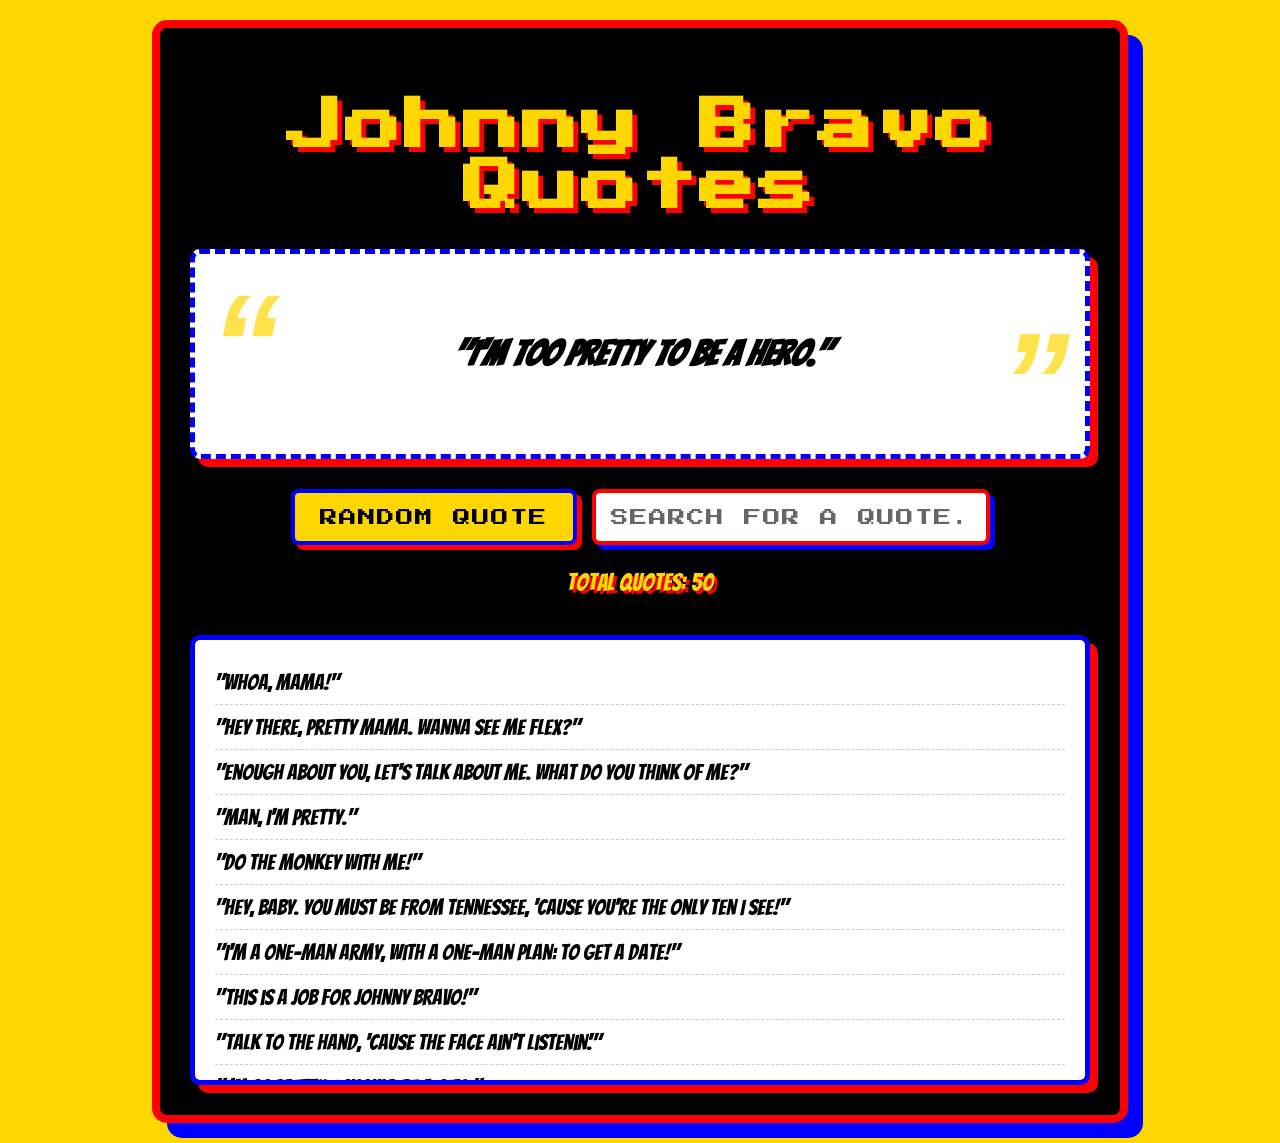
==== index.html @ bb72a46f "Add index.html" ====
<!DOCTYPE html>
<html lang="en">
<head>
    <meta charset="UTF-8">
    <meta name="viewport" content="width=device-width, initial-scale=1.0">
    <title>Johnny Bravo Quotes</title>
    <style>
        @import url('https://fonts.googleapis.com/css2?family=Bangers&family=Press+Start+2P&display=swap');

        :root {
            --johnny-yellow: #FFD700; /* Gold/Yellow */
            --johnny-black: #000000;
            --johnny-red: #FF0000;
            --johnny-blue: #0000FF;
            --johnny-white: #FFFFFF;
        }

        body {
            font-family: 'Bangers', cursive;
            background-color: var(--johnny-yellow);
            color: var(--johnny-black);
            margin: 0;
            padding: 20px;
            display: flex;
            flex-direction: column;
            align-items: center;
            min-height: 100vh;
            box-sizing: border-box;
            text-shadow: 2px 2px var(--johnny-white);
        }

        .container {
            background-color: var(--johnny-black);
            border: 8px solid var(--johnny-red);
            border-radius: 15px;
            padding: 30px;
            box-shadow: 15px 15px 0px var(--johnny-blue);
            max-width: 900px;
            width: 100%;
            text-align: center;
            position: relative;
            overflow: hidden;
            animation: popIn 0.8s cubic-bezier(0.68, -0.55, 0.27, 1.55) forwards;
            color: var(--johnny-white);
        }

        @keyframes popIn {
            0% { transform: scale(0.5); opacity: 0; }
            100% { transform: scale(1); opacity: 1; }
        }

        h1 {
            font-family: 'Press Start 2P', cursive;
            font-size: 3.5em;
            color: var(--johnny-yellow);
            margin-bottom: 20px;
            text-shadow: 5px 5px 0px var(--johnny-red);
            letter-spacing: 3px;
            line-height: 1.1;
        }

        .quote-display {
            background-color: var(--johnny-white);
            color: var(--johnny-black);
            border: 5px dashed var(--johnny-blue);
            padding: 25px;
            margin: 30px 0;
            min-height: 150px;
            display: flex;
            align-items: center;
            justify-content: center;
            font-size: 2.2em;
            font-weight: bold;
            font-style: italic;
            border-radius: 10px;
            box-shadow: 8px 8px 0px var(--johnny-red);
            transition: transform 0.2s ease-in-out;
            cursor: pointer;
            position: relative;
            overflow: hidden;
            text-shadow: none; /* Remove text-shadow for quote text */
        }

        .quote-display:active {
            transform: scale(0.98);
        }

        .quote-display::before {
            content: "“";
            position: absolute;
            top: 10px;
            left: 15px;
            font-size: 4em;
            color: var(--johnny-yellow);
            opacity: 0.7;
            font-family: sans-serif;
        }

        .quote-display::after {
            content: "”";
            position: absolute;
            bottom: -10px;
            right: 15px;
            font-size: 4em;
            color: var(--johnny-yellow);
            opacity: 0.7;
            font-family: sans-serif;
        }

        .controls {
            display: flex;
            flex-wrap: wrap;
            gap: 15px;
            justify-content: center;
            margin-top: 20px;
        }

        button, input[type="text"] {
            font-family: 'Press Start 2P', cursive;
            padding: 15px 25px;
            border: 4px solid var(--johnny-blue);
            border-radius: 8px;
            background-color: var(--johnny-yellow);
            color: var(--johnny-black);
            font-size: 1.1em;
            cursor: pointer;
            box-shadow: 5px 5px 0px var(--johnny-red);
            transition: all 0.1s ease-in-out;
            text-transform: uppercase;
            letter-spacing: 1px;
        }

        button:hover {
            background-color: var(--johnny-red);
            color: var(--johnny-white);
            box-shadow: 5px 5px 0px var(--johnny-blue);
            transform: translateY(-2px);
        }

        button:active {
            transform: translateY(2px);
            box-shadow: 2px 2px 0px var(--johnny-red);
        }

        input[type="text"] {
            flex-grow: 1;
            max-width: 350px;
            background-color: var(--johnny-white);
            color: var(--johnny-black);
            border-color: var(--johnny-red);
            box-shadow: 5px 5px 0px var(--johnny-blue);
            padding-left: 15px;
        }

        input[type="text"]::placeholder {
            color: #666;
        }

        .quote-counter {
            margin-top: 25px;
            font-size: 1.5em;
            color: var(--johnny-yellow);
            text-shadow: 3px 3px 0px var(--johnny-red);
        }

        .quote-list-container {
            margin-top: 40px;
            background-color: var(--johnny-white);
            border: 5px solid var(--johnny-blue);
            border-radius: 10px;
            padding: 20px;
            max-height: 400px;
            overflow-y: auto;
            box-shadow: 8px 8px 0px var(--johnny-red);
            color: var(--johnny-black);
            text-align: left;
            font-family: 'Bangers', cursive;
            font-size: 1.4em;
            text-shadow: none;
        }

        .quote-list-container ul {
            list-style: none;
            padding: 0;
            margin: 0;
        }

        .quote-list-container li {
            padding: 10px 0;
            border-bottom: 1px dashed #ccc;
            cursor: pointer;
            transition: background-color 0.1s ease;
        }

        .quote-list-container li:last-child {
            border-bottom: none;
        }

        .quote-list-container li:hover {
            background-color: #ffe082; /* Lighter yellow for hover */
        }

        .copy-message {
            position: fixed;
            bottom: 20px;
            left: 50%;
            transform: translateX(-50%);
            background-color: var(--johnny-black);
            color: var(--johnny-yellow);
            padding: 10px 20px;
            border-radius: 5px;
            font-family: 'Press Start 2P', cursive;
            font-size: 1em;
            opacity: 0;
            transition: opacity 0.3s ease-in-out;
            z-index: 1000;
            border: 2px solid var(--johnny-red);
            box-shadow: 3px 3px 0px var(--johnny-blue);
        }

        .copy-message.show {
            opacity: 1;
        }

        /* Mobile Responsiveness */
        @media (max-width: 768px) {
            body {
                padding: 10px;
            }

            .container {
                padding: 20px;
                border-width: 5px;
                box-shadow: 10px 10px 0px var(--johnny-blue);
            }

            h1 {
                font-size: 2.5em;
                text-shadow: 3px 3px 0px var(--johnny-red);
            }

            .quote-display {
                font-size: 1.5em;
                padding: 15px;
                min-height: 120px;
            }

            .quote-display::before, .quote-display::after {
                font-size: 3em;
            }

            .controls {
                flex-direction: column;
                gap: 10px;
            }

            button, input[type="text"] {
                width: 100%;
                box-sizing: border-box;
                font-size: 1em;
                padding: 12px 20px;
            }

            input[type="text"] {
                max-width: none;
            }

            .quote-counter {
                font-size: 1.2em;
            }

            .quote-list-container {
                font-size: 1.2em;
                padding: 15px;
            }
        }

        @media (max-width: 480px) {
            h1 {
                font-size: 2em;
                letter-spacing: 1px;
            }

            .quote-display {
                font-size: 1.2em;
                min-height: 100px;
            }

            button, input[type="text"] {
                font-size: 0.9em;
                padding: 10px 15px;
            }
        }
    </style>
</head>
<body>
    <div class="container">
        <h1>Johnny Bravo Quotes</h1>
        <div class="quote-display" id="quoteDisplay">
            "Whoa, mama!"
        </div>
        <div class="controls">
            <button id="randomQuoteBtn">Random Quote</button>
            <input type="text" id="searchQuoteInput" placeholder="Search for a quote...">
        </div>
        <div class="quote-counter" id="quoteCounter">
            Total Quotes: 0
        </div>
        <div class="quote-list-container">
            <ul id="quoteList">
                <!-- Quotes will be loaded here -->
            </ul>
        </div>
    </div>
    <div class="copy-message" id="copyMessage">
        Copied to clipboard!
    </div>

    <script>
        const quotes = [
            "Whoa, mama!",
            "Hey there, pretty mama. Wanna see me flex?",
            "Enough about you, let's talk about me. What do you think of me?",
            "Man, I'm pretty.",
            "Do the monkey with me!",
            "Hey, baby. You must be from Tennessee, 'cause you're the only ten I see!",
            "I'm a one-man army, with a one-man plan: to get a date!",
            "This is a job for Johnny Bravo!",
            "Talk to the hand, 'cause the face ain't listenin'.",
            "I'm so pretty, I should be a girl.",
            "My name is Johnny Bravo, and I'm a professional.",
            "I'm too pretty to be a hero.",
            "Oh, come on, baby. Give me a chance!",
            "I'm not a bad guy, I'm just drawn that way.",
            "Hey, good lookin', whatcha got cookin'?",
            "I'm pretty sure I'm a genius.",
            "I'm a lover, not a fighter. But I'm also a fighter, so don't push it.",
            "I'm so strong, I can lift a car. With my pinky.",
            "I'm a lean, mean, love machine!",
            "I'm a smooth operator.",
            "I'm a man of action, and my action is looking good.",
            "I'm a hero, a legend, a Bravo!",
            "I'm so cool, I make ice cubes jealous.",
            "I'm a walking, talking, flexing machine!",
            "I'm a magnet for the ladies.",
            "I'm a superstar, a rock star, a Johnny Bravo!",
            "I'm so handsome, it hurts.",
            "I'm a man with a plan, and that plan is to look good.",
            "I'm a force of nature, a force of beauty.",
            "I'm a legend in my own mind, and soon, in yours too.",
            "I'm a gift from above, a gift to all women.",
            "I'm a true artist, and my masterpiece is me.",
            "I'm a champion, a winner, a Bravo!",
            "I'm so charming, I could charm the pants off a statue.",
            "I'm a smooth talker, a sweet talker, a Johnny Bravo talker.",
            "I'm a man of many talents, and all of them involve looking good.",
            "I'm a trendsetter, a style icon, a Johnny Bravo icon.",
            "I'm a heartbreaker, a lady killer, a Johnny Bravo.",
            "I'm a dream come true, a fantasy fulfilled.",
            "I'm a true original, a one-of-a-kind, a Johnny Bravo.",
            "I'm so irresistible, it's a crime.",
            "I'm a man of my word, and my word is 'Whoa, mama!'",
            "I'm a force to be reckoned with, a force of pure awesomeness.",
            "I'm a true romantic, a hopeless romantic, a Johnny Bravo romantic.",
            "I'm a master of disguise, and my disguise is pure perfection.",
            "I'm a true adventurer, a thrill-seeker, a Johnny Bravo adventurer.",
            "I'm a man of integrity, and my integrity is flawless.",
            "I'm a true inspiration, a role model, a Johnny Bravo role model.",
            "I'm a true visionary, a pioneer, a Johnny Bravo pioneer.",
            "I'm a true legend, a myth, a Johnny Bravo myth."
        ];

        const quoteDisplay = document.getElementById('quoteDisplay');
        const randomQuoteBtn = document.getElementById('randomQuoteBtn');
        const searchQuoteInput = document.getElementById('searchQuoteInput');
        const quoteCounter = document.getElementById('quoteCounter');
        const quoteList = document.getElementById('quoteList');
        const copyMessage = document.getElementById('copyMessage');

        let displayedQuotes = [...quotes];

        function getRandomQuote() {
            const randomIndex = Math.floor(Math.random() * displayedQuotes.length);
            return displayedQuotes[randomIndex];
        }

        function displayQuote(quote) {
            quoteDisplay.textContent = `"${quote}"`;
        }

        function updateQuoteCounter() {
            quoteCounter.textContent = `Total Quotes: ${displayedQuotes.length}`;
        }

        function renderQuoteList(quotesToRender) {
            quoteList.innerHTML = '';
            if (quotesToRender.length === 0) {
                const li = document.createElement('li');
                li.textContent = "No quotes found. Try a different search!";
                quoteList.appendChild(li);
                return;
            }
            quotesToRender.forEach(quote => {
                const li = document.createElement('li');
                li.textContent = `"${quote}"`;
                li.addEventListener('click', () => {
                    copyToClipboard(quote);
                });
                quoteList.appendChild(li);
            });
        }

        function copyToClipboard(text) {
            navigator.clipboard.writeText(text)
                .then(() => {
                    copyMessage.classList.add('show');
                    setTimeout(() => {
                        copyMessage.classList.remove('show');
                    }, 1500);
                })
                .catch(err => {
                    console.error('Failed to copy: ', err);
                    alert('Failed to copy quote. Please try again or copy manually.');
                });
        }

        // Event Listeners
        randomQuoteBtn.addEventListener('click', () => {
            if (displayedQuotes.length > 0) {
                displayQuote(getRandomQuote());
            } else {
                displayQuote("No quotes available to display!");
            }
        });

        searchQuoteInput.addEventListener('input', (e) => {
            const searchTerm = e.target.value.toLowerCase();
            displayedQuotes = quotes.filter(quote =>
                quote.toLowerCase().includes(searchTerm)
            );
            updateQuoteCounter();
            renderQuoteList(displayedQuotes);
            if (displayedQuotes.length > 0) {
                displayQuote(getRandomQuote()); // Display a random quote from the filtered list
            } else {
                displayQuote("No matching quotes found!");
            }
        });

        quoteDisplay.addEventListener('click', () => {
            const currentQuote = quoteDisplay.textContent.replace(/"/g, ''); // Remove quotes for copying
            if (currentQuote && currentQuote !== "No quotes available to display!" && currentQuote !== "No matching quotes found!") {
                copyToClipboard(currentQuote.trim());
            }
        });

        // Initial load
        document.addEventListener('DOMContentLoaded', () => {
            displayQuote(getRandomQuote());
            updateQuoteCounter();
            renderQuoteList(quotes); // Render all quotes initially
        });
    </script>
</body>
</html>
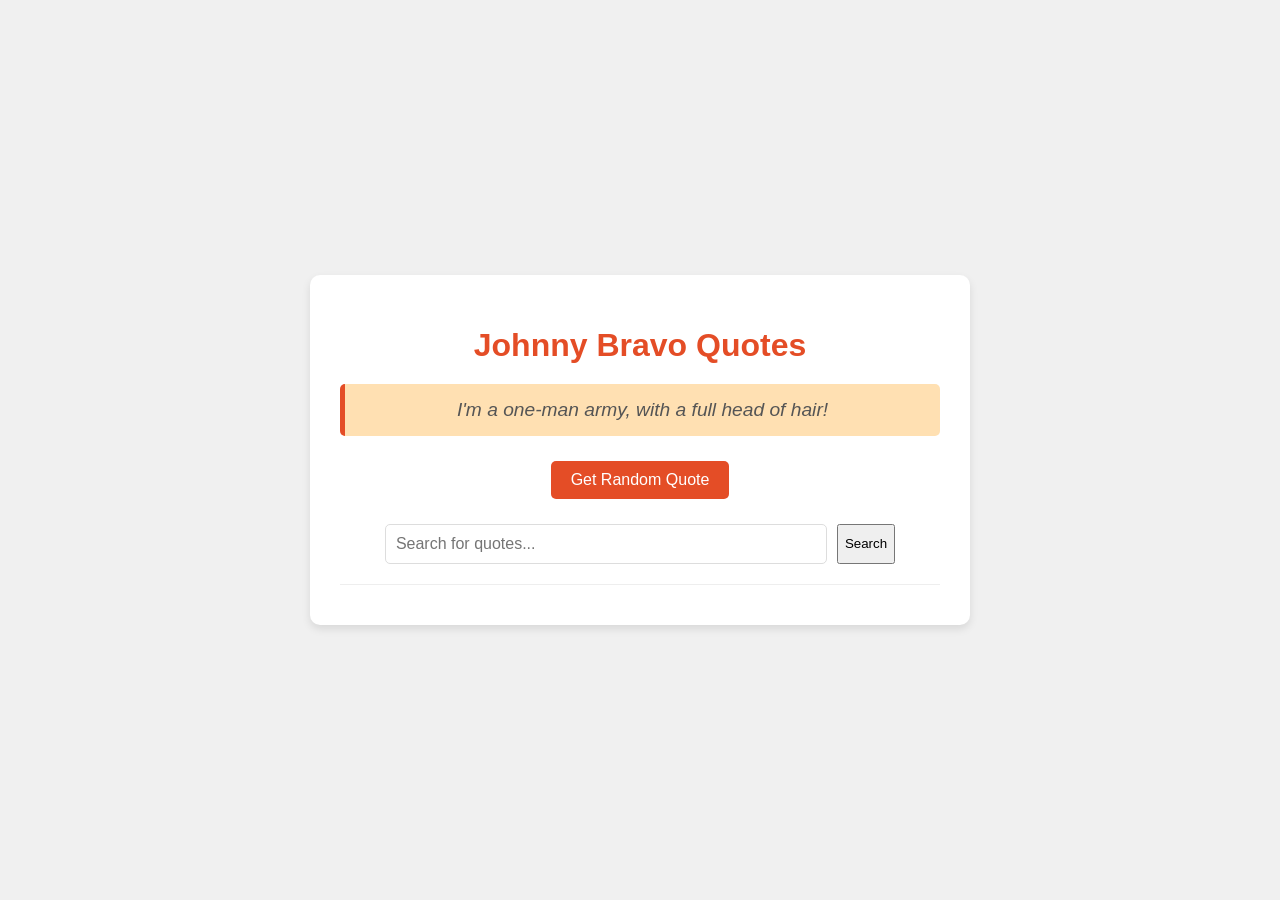
==== commit 7eca9acc: "Update index.html" ====
--- a/index.html
+++ b/index.html
@@ -4,462 +4,25 @@
     <meta charset="UTF-8">
     <meta name="viewport" content="width=device-width, initial-scale=1.0">
     <title>Johnny Bravo Quotes</title>
-    <style>
-        @import url('https://fonts.googleapis.com/css2?family=Bangers&family=Press+Start+2P&display=swap');
-
-        :root {
-            --johnny-yellow: #FFD700; /* Gold/Yellow */
-            --johnny-black: #000000;
-            --johnny-red: #FF0000;
-            --johnny-blue: #0000FF;
-            --johnny-white: #FFFFFF;
-        }
-
-        body {
-            font-family: 'Bangers', cursive;
-            background-color: var(--johnny-yellow);
-            color: var(--johnny-black);
-            margin: 0;
-            padding: 20px;
-            display: flex;
-            flex-direction: column;
-            align-items: center;
-            min-height: 100vh;
-            box-sizing: border-box;
-            text-shadow: 2px 2px var(--johnny-white);
-        }
-
-        .container {
-            background-color: var(--johnny-black);
-            border: 8px solid var(--johnny-red);
-            border-radius: 15px;
-            padding: 30px;
-            box-shadow: 15px 15px 0px var(--johnny-blue);
-            max-width: 900px;
-            width: 100%;
-            text-align: center;
-            position: relative;
-            overflow: hidden;
-            animation: popIn 0.8s cubic-bezier(0.68, -0.55, 0.27, 1.55) forwards;
-            color: var(--johnny-white);
-        }
-
-        @keyframes popIn {
-            0% { transform: scale(0.5); opacity: 0; }
-            100% { transform: scale(1); opacity: 1; }
-        }
-
-        h1 {
-            font-family: 'Press Start 2P', cursive;
-            font-size: 3.5em;
-            color: var(--johnny-yellow);
-            margin-bottom: 20px;
-            text-shadow: 5px 5px 0px var(--johnny-red);
-            letter-spacing: 3px;
-            line-height: 1.1;
-        }
-
-        .quote-display {
-            background-color: var(--johnny-white);
-            color: var(--johnny-black);
-            border: 5px dashed var(--johnny-blue);
-            padding: 25px;
-            margin: 30px 0;
-            min-height: 150px;
-            display: flex;
-            align-items: center;
-            justify-content: center;
-            font-size: 2.2em;
-            font-weight: bold;
-            font-style: italic;
-            border-radius: 10px;
-            box-shadow: 8px 8px 0px var(--johnny-red);
-            transition: transform 0.2s ease-in-out;
-            cursor: pointer;
-            position: relative;
-            overflow: hidden;
-            text-shadow: none; /* Remove text-shadow for quote text */
-        }
-
-        .quote-display:active {
-            transform: scale(0.98);
-        }
-
-        .quote-display::before {
-            content: "“";
-            position: absolute;
-            top: 10px;
-            left: 15px;
-            font-size: 4em;
-            color: var(--johnny-yellow);
-            opacity: 0.7;
-            font-family: sans-serif;
-        }
-
-        .quote-display::after {
-            content: "”";
-            position: absolute;
-            bottom: -10px;
-            right: 15px;
-            font-size: 4em;
-            color: var(--johnny-yellow);
-            opacity: 0.7;
-            font-family: sans-serif;
-        }
-
-        .controls {
-            display: flex;
-            flex-wrap: wrap;
-            gap: 15px;
-            justify-content: center;
-            margin-top: 20px;
-        }
-
-        button, input[type="text"] {
-            font-family: 'Press Start 2P', cursive;
-            padding: 15px 25px;
-            border: 4px solid var(--johnny-blue);
-            border-radius: 8px;
-            background-color: var(--johnny-yellow);
-            color: var(--johnny-black);
-            font-size: 1.1em;
-            cursor: pointer;
-            box-shadow: 5px 5px 0px var(--johnny-red);
-            transition: all 0.1s ease-in-out;
-            text-transform: uppercase;
-            letter-spacing: 1px;
-        }
-
-        button:hover {
-            background-color: var(--johnny-red);
-            color: var(--johnny-white);
-            box-shadow: 5px 5px 0px var(--johnny-blue);
-            transform: translateY(-2px);
-        }
-
-        button:active {
-            transform: translateY(2px);
-            box-shadow: 2px 2px 0px var(--johnny-red);
-        }
-
-        input[type="text"] {
-            flex-grow: 1;
-            max-width: 350px;
-            background-color: var(--johnny-white);
-            color: var(--johnny-black);
-            border-color: var(--johnny-red);
-            box-shadow: 5px 5px 0px var(--johnny-blue);
-            padding-left: 15px;
-        }
-
-        input[type="text"]::placeholder {
-            color: #666;
-        }
-
-        .quote-counter {
-            margin-top: 25px;
-            font-size: 1.5em;
-            color: var(--johnny-yellow);
-            text-shadow: 3px 3px 0px var(--johnny-red);
-        }
-
-        .quote-list-container {
-            margin-top: 40px;
-            background-color: var(--johnny-white);
-            border: 5px solid var(--johnny-blue);
-            border-radius: 10px;
-            padding: 20px;
-            max-height: 400px;
-            overflow-y: auto;
-            box-shadow: 8px 8px 0px var(--johnny-red);
-            color: var(--johnny-black);
-            text-align: left;
-            font-family: 'Bangers', cursive;
-            font-size: 1.4em;
-            text-shadow: none;
-        }
-
-        .quote-list-container ul {
-            list-style: none;
-            padding: 0;
-            margin: 0;
-        }
-
-        .quote-list-container li {
-            padding: 10px 0;
-            border-bottom: 1px dashed #ccc;
-            cursor: pointer;
-            transition: background-color 0.1s ease;
-        }
-
-        .quote-list-container li:last-child {
-            border-bottom: none;
-        }
-
-        .quote-list-container li:hover {
-            background-color: #ffe082; /* Lighter yellow for hover */
-        }
-
-        .copy-message {
-            position: fixed;
-            bottom: 20px;
-            left: 50%;
-            transform: translateX(-50%);
-            background-color: var(--johnny-black);
-            color: var(--johnny-yellow);
-            padding: 10px 20px;
-            border-radius: 5px;
-            font-family: 'Press Start 2P', cursive;
-            font-size: 1em;
-            opacity: 0;
-            transition: opacity 0.3s ease-in-out;
-            z-index: 1000;
-            border: 2px solid var(--johnny-red);
-            box-shadow: 3px 3px 0px var(--johnny-blue);
-        }
-
-        .copy-message.show {
-            opacity: 1;
-        }
-
-        /* Mobile Responsiveness */
-        @media (max-width: 768px) {
-            body {
-                padding: 10px;
-            }
-
-            .container {
-                padding: 20px;
-                border-width: 5px;
-                box-shadow: 10px 10px 0px var(--johnny-blue);
-            }
-
-            h1 {
-                font-size: 2.5em;
-                text-shadow: 3px 3px 0px var(--johnny-red);
-            }
-
-            .quote-display {
-                font-size: 1.5em;
-                padding: 15px;
-                min-height: 120px;
-            }
-
-            .quote-display::before, .quote-display::after {
-                font-size: 3em;
-            }
-
-            .controls {
-                flex-direction: column;
-                gap: 10px;
-            }
-
-            button, input[type="text"] {
-                width: 100%;
-                box-sizing: border-box;
-                font-size: 1em;
-                padding: 12px 20px;
-            }
-
-            input[type="text"] {
-                max-width: none;
-            }
-
-            .quote-counter {
-                font-size: 1.2em;
-            }
-
-            .quote-list-container {
-                font-size: 1.2em;
-                padding: 15px;
-            }
-        }
-
-        @media (max-width: 480px) {
-            h1 {
-                font-size: 2em;
-                letter-spacing: 1px;
-            }
-
-            .quote-display {
-                font-size: 1.2em;
-                min-height: 100px;
-            }
-
-            button, input[type="text"] {
-                font-size: 0.9em;
-                padding: 10px 15px;
-            }
-        }
-    </style>
+    <link rel="stylesheet" href="style.css">
 </head>
 <body>
     <div class="container">
         <h1>Johnny Bravo Quotes</h1>
-        <div class="quote-display" id="quoteDisplay">
-            "Whoa, mama!"
+        <div class="quote-display" id="quote-display">
+            Loading a cool quote...
         </div>
         <div class="controls">
-            <button id="randomQuoteBtn">Random Quote</button>
-            <input type="text" id="searchQuoteInput" placeholder="Search for a quote...">
+            <button id="random-quote-btn">Get Random Quote</button>
         </div>
-        <div class="quote-counter" id="quoteCounter">
-            Total Quotes: 0
+        <div class="search-container">
+            <input type="text" id="search-input" placeholder="Search for quotes...">
+            <button id="search-btn">Search</button>
         </div>
-        <div class="quote-list-container">
-            <ul id="quoteList">
-                <!-- Quotes will be loaded here -->
-            </ul>
+        <div class="search-results" id="search-results">
+            <!-- Search results will appear here -->
         </div>
     </div>
-    <div class="copy-message" id="copyMessage">
-        Copied to clipboard!
-    </div>
-
-    <script>
-        const quotes = [
-            "Whoa, mama!",
-            "Hey there, pretty mama. Wanna see me flex?",
-            "Enough about you, let's talk about me. What do you think of me?",
-            "Man, I'm pretty.",
-            "Do the monkey with me!",
-            "Hey, baby. You must be from Tennessee, 'cause you're the only ten I see!",
-            "I'm a one-man army, with a one-man plan: to get a date!",
-            "This is a job for Johnny Bravo!",
-            "Talk to the hand, 'cause the face ain't listenin'.",
-            "I'm so pretty, I should be a girl.",
-            "My name is Johnny Bravo, and I'm a professional.",
-            "I'm too pretty to be a hero.",
-            "Oh, come on, baby. Give me a chance!",
-            "I'm not a bad guy, I'm just drawn that way.",
-            "Hey, good lookin', whatcha got cookin'?",
-            "I'm pretty sure I'm a genius.",
-            "I'm a lover, not a fighter. But I'm also a fighter, so don't push it.",
-            "I'm so strong, I can lift a car. With my pinky.",
-            "I'm a lean, mean, love machine!",
-            "I'm a smooth operator.",
-            "I'm a man of action, and my action is looking good.",
-            "I'm a hero, a legend, a Bravo!",
-            "I'm so cool, I make ice cubes jealous.",
-            "I'm a walking, talking, flexing machine!",
-            "I'm a magnet for the ladies.",
-            "I'm a superstar, a rock star, a Johnny Bravo!",
-            "I'm so handsome, it hurts.",
-            "I'm a man with a plan, and that plan is to look good.",
-            "I'm a force of nature, a force of beauty.",
-            "I'm a legend in my own mind, and soon, in yours too.",
-            "I'm a gift from above, a gift to all women.",
-            "I'm a true artist, and my masterpiece is me.",
-            "I'm a champion, a winner, a Bravo!",
-            "I'm so charming, I could charm the pants off a statue.",
-            "I'm a smooth talker, a sweet talker, a Johnny Bravo talker.",
-            "I'm a man of many talents, and all of them involve looking good.",
-            "I'm a trendsetter, a style icon, a Johnny Bravo icon.",
-            "I'm a heartbreaker, a lady killer, a Johnny Bravo.",
-            "I'm a dream come true, a fantasy fulfilled.",
-            "I'm a true original, a one-of-a-kind, a Johnny Bravo.",
-            "I'm so irresistible, it's a crime.",
-            "I'm a man of my word, and my word is 'Whoa, mama!'",
-            "I'm a force to be reckoned with, a force of pure awesomeness.",
-            "I'm a true romantic, a hopeless romantic, a Johnny Bravo romantic.",
-            "I'm a master of disguise, and my disguise is pure perfection.",
-            "I'm a true adventurer, a thrill-seeker, a Johnny Bravo adventurer.",
-            "I'm a man of integrity, and my integrity is flawless.",
-            "I'm a true inspiration, a role model, a Johnny Bravo role model.",
-            "I'm a true visionary, a pioneer, a Johnny Bravo pioneer.",
-            "I'm a true legend, a myth, a Johnny Bravo myth."
-        ];
-
-        const quoteDisplay = document.getElementById('quoteDisplay');
-        const randomQuoteBtn = document.getElementById('randomQuoteBtn');
-        const searchQuoteInput = document.getElementById('searchQuoteInput');
-        const quoteCounter = document.getElementById('quoteCounter');
-        const quoteList = document.getElementById('quoteList');
-        const copyMessage = document.getElementById('copyMessage');
-
-        let displayedQuotes = [...quotes];
-
-        function getRandomQuote() {
-            const randomIndex = Math.floor(Math.random() * displayedQuotes.length);
-            return displayedQuotes[randomIndex];
-        }
-
-        function displayQuote(quote) {
-            quoteDisplay.textContent = `"${quote}"`;
-        }
-
-        function updateQuoteCounter() {
-            quoteCounter.textContent = `Total Quotes: ${displayedQuotes.length}`;
-        }
-
-        function renderQuoteList(quotesToRender) {
-            quoteList.innerHTML = '';
-            if (quotesToRender.length === 0) {
-                const li = document.createElement('li');
-                li.textContent = "No quotes found. Try a different search!";
-                quoteList.appendChild(li);
-                return;
-            }
-            quotesToRender.forEach(quote => {
-                const li = document.createElement('li');
-                li.textContent = `"${quote}"`;
-                li.addEventListener('click', () => {
-                    copyToClipboard(quote);
-                });
-                quoteList.appendChild(li);
-            });
-        }
-
-        function copyToClipboard(text) {
-            navigator.clipboard.writeText(text)
-                .then(() => {
-                    copyMessage.classList.add('show');
-                    setTimeout(() => {
-                        copyMessage.classList.remove('show');
-                    }, 1500);
-                })
-                .catch(err => {
-                    console.error('Failed to copy: ', err);
-                    alert('Failed to copy quote. Please try again or copy manually.');
-                });
-        }
-
-        // Event Listeners
-        randomQuoteBtn.addEventListener('click', () => {
-            if (displayedQuotes.length > 0) {
-                displayQuote(getRandomQuote());
-            } else {
-                displayQuote("No quotes available to display!");
-            }
-        });
-
-        searchQuoteInput.addEventListener('input', (e) => {
-            const searchTerm = e.target.value.toLowerCase();
-            displayedQuotes = quotes.filter(quote =>
-                quote.toLowerCase().includes(searchTerm)
-            );
-            updateQuoteCounter();
-            renderQuoteList(displayedQuotes);
-            if (displayedQuotes.length > 0) {
-                displayQuote(getRandomQuote()); // Display a random quote from the filtered list
-            } else {
-                displayQuote("No matching quotes found!");
-            }
-        });
-
-        quoteDisplay.addEventListener('click', () => {
-            const currentQuote = quoteDisplay.textContent.replace(/"/g, ''); // Remove quotes for copying
-            if (currentQuote && currentQuote !== "No quotes available to display!" && currentQuote !== "No matching quotes found!") {
-                copyToClipboard(currentQuote.trim());
-            }
-        });
-
-        // Initial load
-        document.addEventListener('DOMContentLoaded', () => {
-            displayQuote(getRandomQuote());
-            updateQuoteCounter();
-            renderQuoteList(quotes); // Render all quotes initially
-        });
-    </script>
+    <script src="script.js"></script>
 </body>
 </html>
--- a/style.css
+++ b/style.css
@@ -0,0 +1,88 @@
+body {
+    font-family: 'Arial', sans-serif;
+    background-color: #f0f0f0;
+    color: #333;
+    display: flex;
+    justify-content: center;
+    align-items: center;
+    min-height: 100vh;
+    margin: 0;
+    padding: 20px;
+    box-sizing: border-box;
+}
+
+.container {
+    background-color: #fff;
+    border-radius: 10px;
+    box-shadow: 0 4px 8px rgba(0, 0, 0, 0.1);
+    padding: 30px;
+    max-width: 600px;
+    width: 100%;
+    text-align: center;
+}
+
+h1 {
+    color: #e44d26; /* A vibrant color for the title */
+    margin-bottom: 20px;
+}
+
+.quote-display {
+    background-color: #ffe0b2; /* Light orange background for quotes */
+    border-left: 5px solid #e44d26;
+    margin: 20px 0;
+    padding: 15px;
+    font-size: 1.2em;
+    font-style: italic;
+    color: #555;
+    border-radius: 5px;
+}
+
+.controls button {
+    background-color: #e44d26;
+    color: white;
+    border: none;
+    padding: 10px 20px;
+    margin: 5px;
+    border-radius: 5px;
+    cursor: pointer;
+    font-size: 1em;
+    transition: background-color 0.3s ease;
+}
+
+.controls button:hover {
+    background-color: #ff6f42;
+}
+
+.search-container {
+    margin-top: 20px;
+    display: flex;
+    justify-content: center;
+    gap: 10px;
+}
+
+.search-container input[type="text"] {
+    width: 70%;
+    padding: 10px;
+    border: 1px solid #ddd;
+    border-radius: 5px;
+    font-size: 1em;
+}
+
+.search-results {
+    margin-top: 20px;
+    text-align: left;
+    max-height: 200px;
+    overflow-y: auto;
+    border-top: 1px solid #eee;
+    padding-top: 10px;
+}
+
+.search-results p {
+    padding: 8px 0;
+    border-bottom: 1px dashed #eee;
+    margin: 0;
+}
+
+.search-results p:last-child {
+    border-bottom: none;
+}
